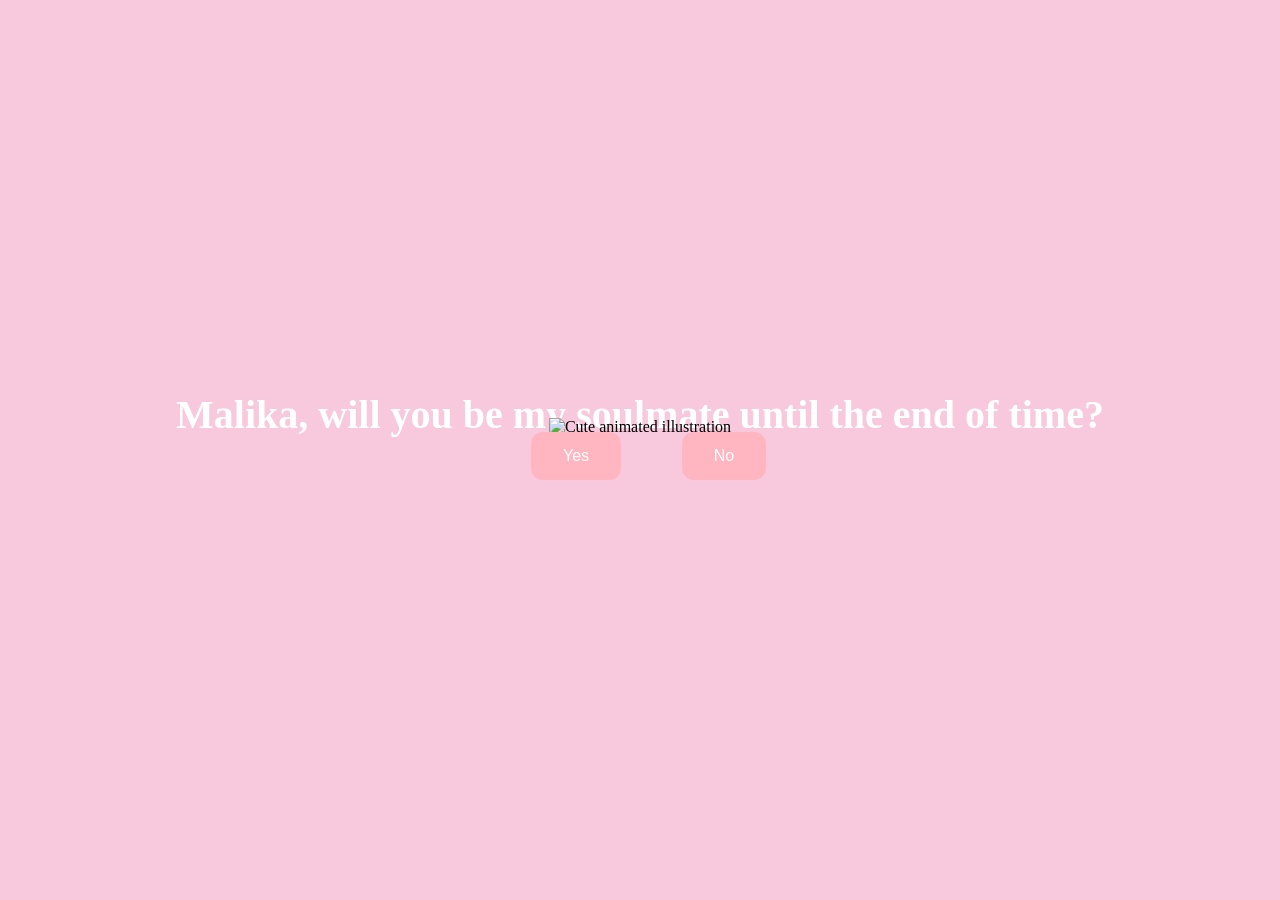
==== index.html @ b108ef1a "Add files via upload" ====
<!DOCTYPE html>
<title>Malikati</title>
<html lang="en">
    
<head>
        <link rel="stylesheet" href="styles.css">
        
    </head> 
    <body>
        <div class="container">
            <div >
                <h1 class = "header_text">Malika, will you be my soulmate until the end of time?</h1>
            </div>
            <div class="gif_container">
                <img src="https://media1.giphy.com/media/v1.Y2lkPTc5MGI3NjExcDdtZ2JiZDR0a3lvMWF4OG8yc3p6Ymdvd3g2d245amdveDhyYmx6eCZlcD12MV9pbnRlcm5hbF9naWZfYnlfaWQmY3Q9cw/cLS1cfxvGOPVpf9g3y/giphy.gif" alt="Cute animated illustration">
            </div>
            <div class = "buttons">
                <button class="btn" id = "yesButton" onclick="nextPage()">Yes</button>
                <button class="btn" id="noButton" onmouseover="moveButton()" onclick="moveButton()">No</button>
                <script>
                    function nextPage() {
                        window.location.href = "yes.html";
                    }
                    
                    function moveButton() {
                        var x = Math.random() * (window.innerWidth - document.getElementById('noButton').offsetWidth) - 85;
                        var y = Math.random() * (window.innerHeight - document.getElementById('noButton').offsetHeight) - 48;
                        document.getElementById('noButton').style.left = `${x}px`;
                        document.getElementById('noButton').style.top = `${y}px`;
                    }
                </script> 
            </div>
        </div>
       
    </body> 

</html>
---- styles.css ----
body {
    display: flex;
    justify-content: center;
    align-items: center;
    height: 90vh;
    background-color: #F8C8DC;
}

#noButton {
    position: absolute;
    margin-left: 150px;
    transition: 0.5s;
}

#yesButton {
    position: absolute;
    margin-right: 150px;
}

.header_text {
    font-family: 'Nunito';
    font-size: 40px;
    font-weight: bold;
    color: white;
    text-align: center;
    margin-top: 20px;
    margin-bottom: -20px;
}

.buttons {
    display: flex;
    flex-direction: row;
    justify-content: center;
    align-items: center;
    margin-top: 20px;
    margin-left: 20px;
}

.btn {
    background-color: #FFB6C1;
    color: white;
    padding: 15px 32px;
    text-align: center;
    display: inline-block;
    font-size: 16px;
    margin: 4px 2px;
    cursor: pointer;
    border: none;
    border-radius: 12px;
    transition: background-color 0.3s ease;
}

.gif_container {
    display: flex;
    justify-content: center;
    align-items: center;
}

@media only screen and (max-width: 320px) and (max-height: 568px) {
    body {
        height: 100vh;
    }

    .header_text {
        font-size: 20px;
    }

    img {
        height: 60vh;
    }

    .btn {
        padding: 10px 18px;
        font-size: 12px;
    }
}

@media only screen and (max-width: 414px) and (max-height: 736px) {
    body {
        height: 90vh;
    }

    .header_text {
        font-size: 28px;
    }

    img {
        height: 60vh;
    }

    .btn {
        padding: 15px 25px;
        font-size: 14px;
    }
}
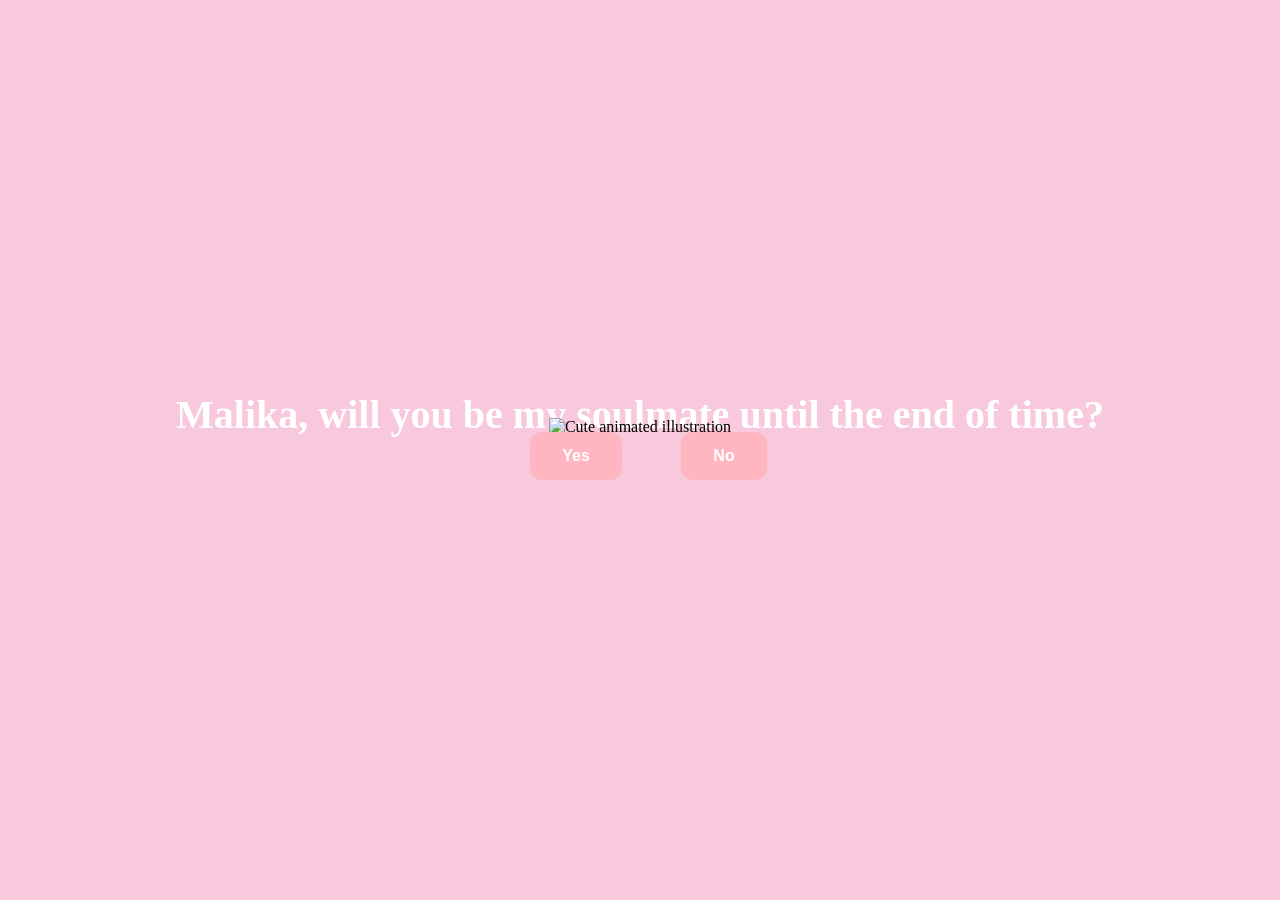
==== commit 51c23186: "Update index.html" ====
--- a/index.html
+++ b/index.html
@@ -15,8 +15,8 @@
                 <img src="https://media1.giphy.com/media/v1.Y2lkPTc5MGI3NjExcDdtZ2JiZDR0a3lvMWF4OG8yc3p6Ymdvd3g2d245amdveDhyYmx6eCZlcD12MV9pbnRlcm5hbF9naWZfYnlfaWQmY3Q9cw/cLS1cfxvGOPVpf9g3y/giphy.gif" alt="Cute animated illustration">
             </div>
             <div class = "buttons">
-                <button class="btn" id = "yesButton" onclick="nextPage()">Yes</button>
-                <button class="btn" id="noButton" onmouseover="moveButton()" onclick="moveButton()">No</button>
+                <button class="btn" id = "yesButton" onclick="nextPage()"><b>Yes</b></button>
+                <button class="btn" id="noButton" onmouseover="moveButton()" onclick="moveButton()"><b>No</b></button>
                 <script>
                     function nextPage() {
                         window.location.href = "yes.html";
@@ -34,4 +34,4 @@
        
     </body> 
 
-</html>+</html>
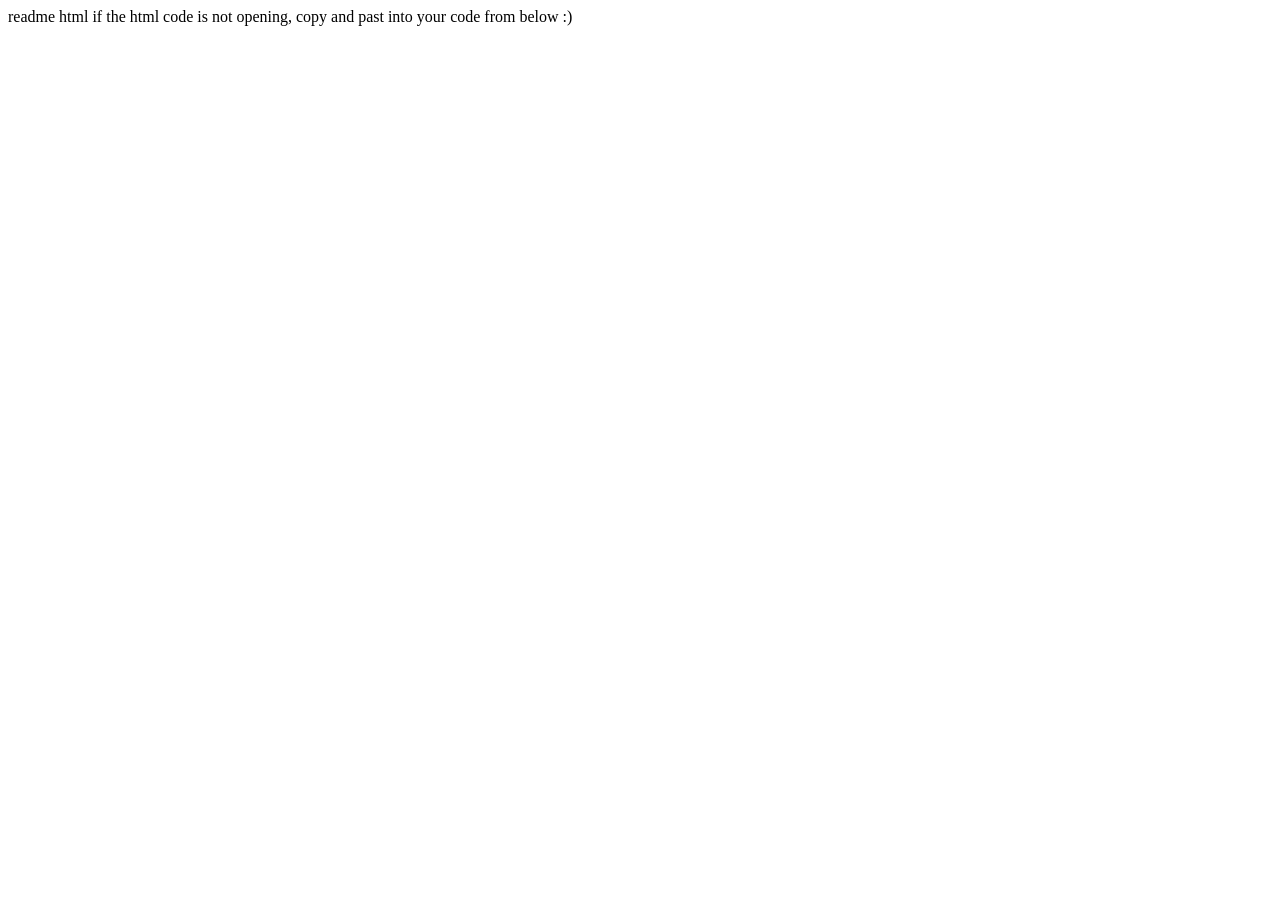
==== commit 316cda87: "Add files via upload" ====
--- a/index.html
+++ b/index.html
@@ -1,37 +1,314 @@
-<!DOCTYPE html>
-<title>Malikati</title>
-<html lang="en">
-    
-<head>
-        <link rel="stylesheet" href="styles.css">
-        
-    </head> 
-    <body>
-        <div class="container">
-            <div >
-                <h1 class = "header_text">Malika, will you be my soulmate until the end of time?</h1>
-            </div>
-            <div class="gif_container">
-                <img src="https://media1.giphy.com/media/v1.Y2lkPTc5MGI3NjExcDdtZ2JiZDR0a3lvMWF4OG8yc3p6Ymdvd3g2d245amdveDhyYmx6eCZlcD12MV9pbnRlcm5hbF9naWZfYnlfaWQmY3Q9cw/cLS1cfxvGOPVpf9g3y/giphy.gif" alt="Cute animated illustration">
-            </div>
-            <div class = "buttons">
-                <button class="btn" id = "yesButton" onclick="nextPage()"><b>Yes</b></button>
-                <button class="btn" id="noButton" onmouseover="moveButton()" onclick="moveButton()"><b>No</b></button>
-                <script>
-                    function nextPage() {
-                        window.location.href = "yes.html";
-                    }
-                    
-                    function moveButton() {
-                        var x = Math.random() * (window.innerWidth - document.getElementById('noButton').offsetWidth) - 85;
-                        var y = Math.random() * (window.innerHeight - document.getElementById('noButton').offsetHeight) - 48;
-                        document.getElementById('noButton').style.left = `${x}px`;
-                        document.getElementById('noButton').style.top = `${y}px`;
-                    }
-                </script> 
-            </div>
-        </div>
-       
-    </body> 
-
-</html>
+readme html
+
+if the html code is not opening, copy and past into your code from below :)
+
+<!DOCTYPE html>
+<html lang="en">
+<head>
+    <meta charset="UTF-8">
+    <meta http-equiv="X-UA-Compatible" content="IE=edge">
+    <meta name="viewport" content="width=device-width, initial-scale=1.0">
+    <link rel="stylesheet" href="style.css">
+    <script src="main.js" type="text/javascript"></script><title>Flowers</title>
+</head>
+    
+<body class="not-loaded">
+    <div class="night"></div>
+    <div class="flowers">
+      <div class="flower flower--1">
+        <div class="flower__leafs flower__leafs--1">
+          <div class="flower__leaf flower__leaf--1"></div>
+          <div class="flower__leaf flower__leaf--2"></div>
+          <div class="flower__leaf flower__leaf--3"></div>
+          <div class="flower__leaf flower__leaf--4"></div>
+          <div class="flower__white-circle"></div>
+  
+          <div class="flower__light flower__light--1"></div>
+          <div class="flower__light flower__light--2"></div>
+          <div class="flower__light flower__light--3"></div>
+          <div class="flower__light flower__light--4"></div>
+          <div class="flower__light flower__light--5"></div>
+          <div class="flower__light flower__light--6"></div>
+          <div class="flower__light flower__light--7"></div>
+          <div class="flower__light flower__light--8"></div>
+  
+        </div>
+        <div class="flower__line">
+          <div class="flower__line__leaf flower__line__leaf--1"></div>
+          <div class="flower__line__leaf flower__line__leaf--2"></div>
+          <div class="flower__line__leaf flower__line__leaf--3"></div>
+          <div class="flower__line__leaf flower__line__leaf--4"></div>
+          <div class="flower__line__leaf flower__line__leaf--5"></div>
+          <div class="flower__line__leaf flower__line__leaf--6"></div>
+        </div>
+      </div>
+  
+      <div class="flower flower--2">
+        <div class="flower__leafs flower__leafs--2">
+          <div class="flower__leaf flower__leaf--1"></div>
+          <div class="flower__leaf flower__leaf--2"></div>
+          <div class="flower__leaf flower__leaf--3"></div>
+          <div class="flower__leaf flower__leaf--4"></div>
+          <div class="flower__white-circle"></div>
+  
+          <div class="flower__light flower__light--1"></div>
+          <div class="flower__light flower__light--2"></div>
+          <div class="flower__light flower__light--3"></div>
+          <div class="flower__light flower__light--4"></div>
+          <div class="flower__light flower__light--5"></div>
+          <div class="flower__light flower__light--6"></div>
+          <div class="flower__light flower__light--7"></div>
+          <div class="flower__light flower__light--8"></div>
+  
+        </div>
+        <div class="flower__line">
+          <div class="flower__line__leaf flower__line__leaf--1"></div>
+          <div class="flower__line__leaf flower__line__leaf--2"></div>
+          <div class="flower__line__leaf flower__line__leaf--3"></div>
+          <div class="flower__line__leaf flower__line__leaf--4"></div>
+        </div>
+      </div>
+  
+      <div class="flower flower--3">
+        <div class="flower__leafs flower__leafs--3">
+          <div class="flower__leaf flower__leaf--1"></div>
+          <div class="flower__leaf flower__leaf--2"></div>
+          <div class="flower__leaf flower__leaf--3"></div>
+          <div class="flower__leaf flower__leaf--4"></div>
+          <div class="flower__white-circle"></div>
+  
+          <div class="flower__light flower__light--1"></div>
+          <div class="flower__light flower__light--2"></div>
+          <div class="flower__light flower__light--3"></div>
+          <div class="flower__light flower__light--4"></div>
+          <div class="flower__light flower__light--5"></div>
+          <div class="flower__light flower__light--6"></div>
+          <div class="flower__light flower__light--7"></div>
+          <div class="flower__light flower__light--8"></div>
+  
+        </div>
+        <div class="flower__line">
+          <div class="flower__line__leaf flower__line__leaf--1"></div>
+          <div class="flower__line__leaf flower__line__leaf--2"></div>
+          <div class="flower__line__leaf flower__line__leaf--3"></div>
+          <div class="flower__line__leaf flower__line__leaf--4"></div>
+        </div>
+      </div>
+  
+      <div class="grow-ans" style="--d:1.2s">
+        <div class="flower__g-long">
+          <div class="flower__g-long__top"></div>
+          <div class="flower__g-long__bottom"></div>
+        </div>
+      </div>
+  
+      <div class="growing-grass">
+        <div class="flower__grass flower__grass--1">
+          <div class="flower__grass--top"></div>
+          <div class="flower__grass--bottom"></div>
+          <div class="flower__grass__leaf flower__grass__leaf--1"></div>
+          <div class="flower__grass__leaf flower__grass__leaf--2"></div>
+          <div class="flower__grass__leaf flower__grass__leaf--3"></div>
+          <div class="flower__grass__leaf flower__grass__leaf--4"></div>
+          <div class="flower__grass__leaf flower__grass__leaf--5"></div>
+          <div class="flower__grass__leaf flower__grass__leaf--6"></div>
+          <div class="flower__grass__leaf flower__grass__leaf--7"></div>
+          <div class="flower__grass__leaf flower__grass__leaf--8"></div>
+          <div class="flower__grass__overlay"></div>
+        </div>
+      </div>
+  
+      <div class="growing-grass">
+        <div class="flower__grass flower__grass--2">
+          <div class="flower__grass--top"></div>
+          <div class="flower__grass--bottom"></div>
+          <div class="flower__grass__leaf flower__grass__leaf--1"></div>
+          <div class="flower__grass__leaf flower__grass__leaf--2"></div>
+          <div class="flower__grass__leaf flower__grass__leaf--3"></div>
+          <div class="flower__grass__leaf flower__grass__leaf--4"></div>
+          <div class="flower__grass__leaf flower__grass__leaf--5"></div>
+          <div class="flower__grass__leaf flower__grass__leaf--6"></div>
+          <div class="flower__grass__leaf flower__grass__leaf--7"></div>
+          <div class="flower__grass__leaf flower__grass__leaf--8"></div>
+          <div class="flower__grass__overlay"></div>
+        </div>
+      </div>
+  
+      <div class="grow-ans" style="--d:2.4s">
+        <div class="flower__g-right flower__g-right--1">
+          <div class="leaf"></div>
+        </div>
+      </div>
+  
+      <div class="grow-ans" style="--d:2.8s">
+        <div class="flower__g-right flower__g-right--2">
+          <div class="leaf"></div>
+        </div>
+      </div>
+  
+      <div class="grow-ans" style="--d:2.8s">
+        <div class="flower__g-front">
+          <div class="flower__g-front__leaf-wrapper flower__g-front__leaf-wrapper--1">
+            <div class="flower__g-front__leaf"></div>
+          </div>
+          <div class="flower__g-front__leaf-wrapper flower__g-front__leaf-wrapper--2">
+            <div class="flower__g-front__leaf"></div>
+          </div>
+          <div class="flower__g-front__leaf-wrapper flower__g-front__leaf-wrapper--3">
+            <div class="flower__g-front__leaf"></div>
+          </div>
+          <div class="flower__g-front__leaf-wrapper flower__g-front__leaf-wrapper--4">
+            <div class="flower__g-front__leaf"></div>
+          </div>
+          <div class="flower__g-front__leaf-wrapper flower__g-front__leaf-wrapper--5">
+            <div class="flower__g-front__leaf"></div>
+          </div>
+          <div class="flower__g-front__leaf-wrapper flower__g-front__leaf-wrapper--6">
+            <div class="flower__g-front__leaf"></div>
+          </div>
+          <div class="flower__g-front__leaf-wrapper flower__g-front__leaf-wrapper--7">
+            <div class="flower__g-front__leaf"></div>
+          </div>
+          <div class="flower__g-front__leaf-wrapper flower__g-front__leaf-wrapper--8">
+            <div class="flower__g-front__leaf"></div>
+          </div>
+          <div class="flower__g-front__line"></div>
+        </div>
+      </div>
+  
+      <div class="grow-ans" style="--d:3.2s">
+        <div class="flower__g-fr">
+          <div class="leaf"></div>
+          <div class="flower__g-fr__leaf flower__g-fr__leaf--1"></div>
+          <div class="flower__g-fr__leaf flower__g-fr__leaf--2"></div>
+          <div class="flower__g-fr__leaf flower__g-fr__leaf--3"></div>
+          <div class="flower__g-fr__leaf flower__g-fr__leaf--4"></div>
+          <div class="flower__g-fr__leaf flower__g-fr__leaf--5"></div>
+          <div class="flower__g-fr__leaf flower__g-fr__leaf--6"></div>
+          <div class="flower__g-fr__leaf flower__g-fr__leaf--7"></div>
+          <div class="flower__g-fr__leaf flower__g-fr__leaf--8"></div>
+        </div>
+      </div>
+  
+      <div class="long-g long-g--0">
+        <div class="grow-ans" style="--d:3s">
+          <div class="leaf leaf--0"></div>
+        </div>
+        <div class="grow-ans" style="--d:2.2s">
+          <div class="leaf leaf--1"></div>
+        </div>
+        <div class="grow-ans" style="--d:3.4s">
+          <div class="leaf leaf--2"></div>
+        </div>
+        <div class="grow-ans" style="--d:3.6s">
+          <div class="leaf leaf--3"></div>
+        </div>
+      </div>
+  
+      <div class="long-g long-g--1">
+        <div class="grow-ans" style="--d:3.6s">
+          <div class="leaf leaf--0"></div>
+        </div>
+        <div class="grow-ans" style="--d:3.8s">
+          <div class="leaf leaf--1"></div>
+        </div>
+        <div class="grow-ans" style="--d:4s">
+          <div class="leaf leaf--2"></div>
+        </div>
+        <div class="grow-ans" style="--d:4.2s">
+          <div class="leaf leaf--3"></div>
+        </div>
+      </div>
+  
+      <div class="long-g long-g--2">
+        <div class="grow-ans" style="--d:4s">
+          <div class="leaf leaf--0"></div>
+        </div>
+        <div class="grow-ans" style="--d:4.2s">
+          <div class="leaf leaf--1"></div>
+        </div>
+        <div class="grow-ans" style="--d:4.4s">
+          <div class="leaf leaf--2"></div>
+        </div>
+        <div class="grow-ans" style="--d:4.6s">
+          <div class="leaf leaf--3"></div>
+        </div>
+      </div>
+  
+      <div class="long-g long-g--3">
+        <div class="grow-ans" style="--d:4s">
+          <div class="leaf leaf--0"></div>
+        </div>
+        <div class="grow-ans" style="--d:4.2s">
+          <div class="leaf leaf--1"></div>
+        </div>
+        <div class="grow-ans" style="--d:3s">
+          <div class="leaf leaf--2"></div>
+        </div>
+        <div class="grow-ans" style="--d:3.6s">
+          <div class="leaf leaf--3"></div>
+        </div>
+      </div>
+  
+      <div class="long-g long-g--4">
+        <div class="grow-ans" style="--d:4s">
+          <div class="leaf leaf--0"></div>
+        </div>
+        <div class="grow-ans" style="--d:4.2s">
+          <div class="leaf leaf--1"></div>
+        </div>
+        <div class="grow-ans" style="--d:3s">
+          <div class="leaf leaf--2"></div>
+        </div>
+        <div class="grow-ans" style="--d:3.6s">
+          <div class="leaf leaf--3"></div>
+        </div>
+      </div>
+  
+      <div class="long-g long-g--5">
+        <div class="grow-ans" style="--d:4s">
+          <div class="leaf leaf--0"></div>
+        </div>
+        <div class="grow-ans" style="--d:4.2s">
+          <div class="leaf leaf--1"></div>
+        </div>
+        <div class="grow-ans" style="--d:3s">
+          <div class="leaf leaf--2"></div>
+        </div>
+        <div class="grow-ans" style="--d:3.6s">
+          <div class="leaf leaf--3"></div>
+        </div>
+      </div>
+  
+      <div class="long-g long-g--6">
+        <div class="grow-ans" style="--d:4.2s">
+          <div class="leaf leaf--0"></div>
+        </div>
+        <div class="grow-ans" style="--d:4.4s">
+          <div class="leaf leaf--1"></div>
+        </div>
+        <div class="grow-ans" style="--d:4.6s">
+          <div class="leaf leaf--2"></div>
+        </div>
+        <div class="grow-ans" style="--d:4.8s">
+          <div class="leaf leaf--3"></div>
+        </div>
+      </div>
+  
+      <div class="long-g long-g--7">
+        <div class="grow-ans" style="--d:3s">
+          <div class="leaf leaf--0"></div>
+        </div>
+        <div class="grow-ans" style="--d:3.2s">
+          <div class="leaf leaf--1"></div>
+        </div>
+        <div class="grow-ans" style="--d:3.5s">
+          <div class="leaf leaf--2"></div>
+        </div>
+        <div class="grow-ans" style="--d:3.6s">
+          <div class="leaf leaf--3"></div>
+        </div>
+      </div>
+    </div>
+</body>
+</html>
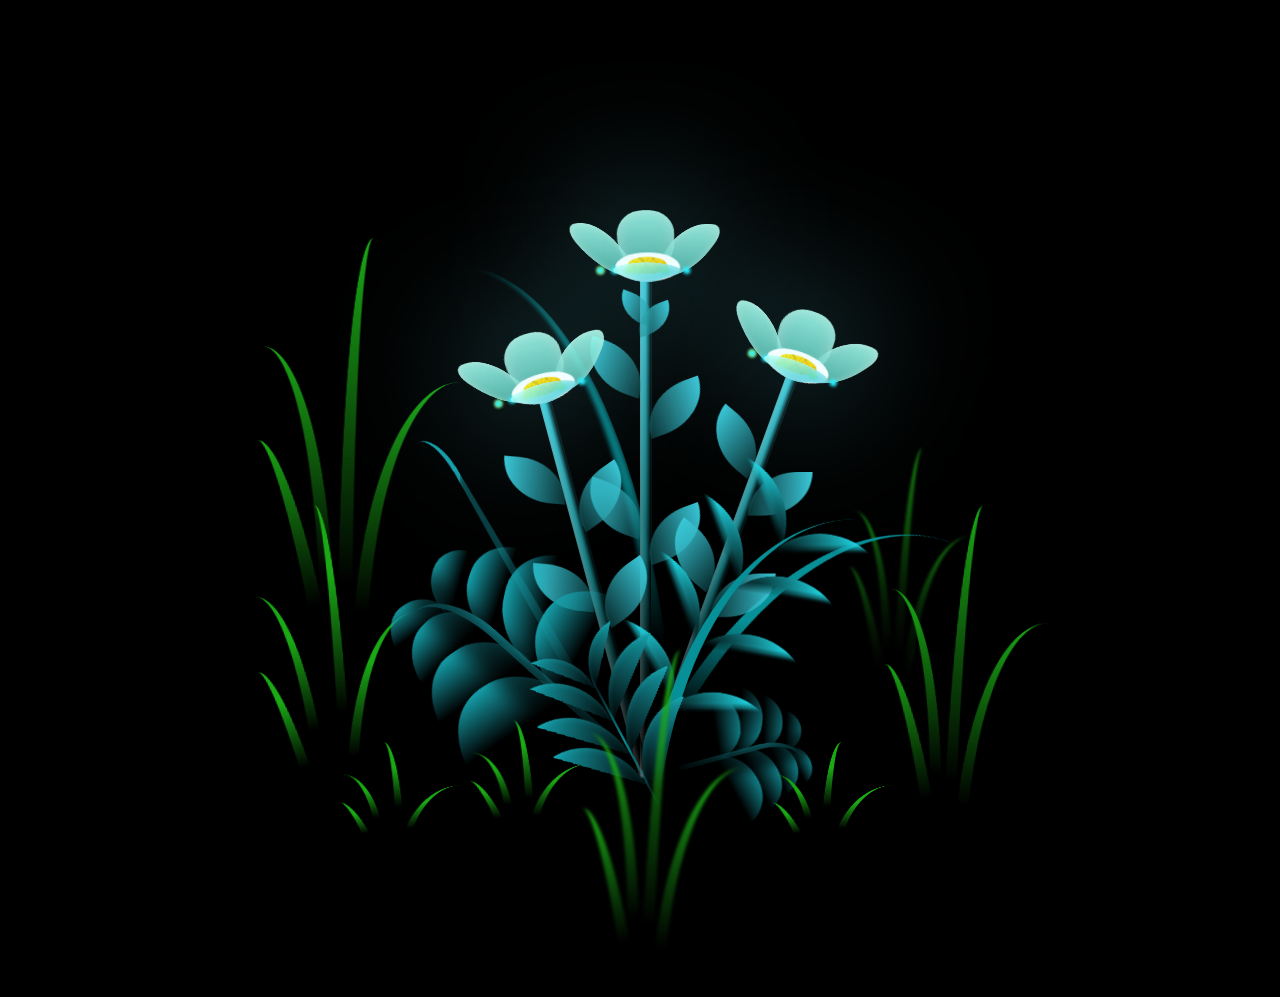
==== commit 9f7ef9ce: "Update index.html" ====
--- a/index.html
+++ b/index.html
@@ -9,7 +9,7 @@
     <meta http-equiv="X-UA-Compatible" content="IE=edge">
     <meta name="viewport" content="width=device-width, initial-scale=1.0">
     <link rel="stylesheet" href="style.css">
-    <script src="main.js" type="text/javascript"></script><title>Flowers</title>
+    <script src="main.js" type="text/javascript"></script><title>Flowers for Malika</title>
 </head>
     
 <body class="not-loaded">
@@ -311,4 +311,4 @@
       </div>
     </div>
 </body>
-</html>+</html>
--- a/style.css
+++ b/style.css
@@ -0,0 +1,976 @@
+*, *::after, *::before {
+	 padding: 0;
+	 margin: 0;
+	 box-sizing: border-box;
+}
+ :root {
+	 --dark-color: #000;
+}
+ body {
+	 display: flex;
+	 align-items: flex-end;
+	 justify-content: center;
+	 min-height: 100vh;
+	 background-color: var(--dark-color);
+	 overflow: hidden;
+	 perspective: 1000px;
+	 padding: 50px 0px;
+}
+ .night {
+	 position: fixed;
+	 left: 50%;
+	 top: 0;
+	 transform: translateX(-50%);
+	 width: 100%;
+	 height: 100%;
+	 filter: blur(0.1vmin);
+}
+ .flowers {
+	 position: fixed;
+	 transform: scale(0.8);
+}
+ .flower {
+	 position: absolute;
+	 bottom: 10vmin;
+	 transform-origin: bottom center;
+	 z-index: 10;
+	 --fl-speed: 0.8s;
+}
+ .flower--1 {
+	 animation: moving-flower-1 4s linear infinite;
+}
+ .flower--1 .flower__line {
+	 height: 70vmin;
+	 animation-delay: 0.3s;
+}
+ .flower--1 .flower__line__leaf--1 {
+	 animation: blooming-leaf-right var(--fl-speed) 1.6s backwards;
+}
+ .flower--1 .flower__line__leaf--2 {
+	 animation: blooming-leaf-right var(--fl-speed) 1.4s backwards;
+}
+ .flower--1 .flower__line__leaf--3 {
+	 animation: blooming-leaf-left var(--fl-speed) 1.2s backwards;
+}
+ .flower--1 .flower__line__leaf--4 {
+	 animation: blooming-leaf-left var(--fl-speed) 1s backwards;
+}
+ .flower--1 .flower__line__leaf--5 {
+	 animation: blooming-leaf-right var(--fl-speed) 1.8s backwards;
+}
+ .flower--1 .flower__line__leaf--6 {
+	 animation: blooming-leaf-left var(--fl-speed) 2s backwards;
+}
+ .flower--2 {
+	 left: 50%;
+	 transform: rotate(20deg);
+	 animation: moving-flower-2 4s linear infinite;
+}
+ .flower--2 .flower__line {
+	 height: 60vmin;
+	 animation-delay: 0.6s;
+}
+ .flower--2 .flower__line__leaf--1 {
+	 animation: blooming-leaf-right var(--fl-speed) 1.9s backwards;
+}
+ .flower--2 .flower__line__leaf--2 {
+	 animation: blooming-leaf-right var(--fl-speed) 1.7s backwards;
+}
+ .flower--2 .flower__line__leaf--3 {
+	 animation: blooming-leaf-left var(--fl-speed) 1.5s backwards;
+}
+ .flower--2 .flower__line__leaf--4 {
+	 animation: blooming-leaf-left var(--fl-speed) 1.3s backwards;
+}
+ .flower--3 {
+	 left: 50%;
+	 transform: rotate(-15deg);
+	 animation: moving-flower-3 4s linear infinite;
+}
+ .flower--3 .flower__line {
+	 animation-delay: 0.9s;
+}
+ .flower--3 .flower__line__leaf--1 {
+	 animation: blooming-leaf-right var(--fl-speed) 2.5s backwards;
+}
+ .flower--3 .flower__line__leaf--2 {
+	 animation: blooming-leaf-right var(--fl-speed) 2.3s backwards;
+}
+ .flower--3 .flower__line__leaf--3 {
+	 animation: blooming-leaf-left var(--fl-speed) 2.1s backwards;
+}
+ .flower--3 .flower__line__leaf--4 {
+	 animation: blooming-leaf-left var(--fl-speed) 1.9s backwards;
+}
+ .flower__leafs {
+	 position: relative;
+	 animation: blooming-flower 2s backwards;
+}
+ .flower__leafs--1 {
+	 animation-delay: 1.1s;
+}
+ .flower__leafs--2 {
+	 animation-delay: 1.4s;
+}
+ .flower__leafs--3 {
+	 animation-delay: 1.7s;
+}
+ .flower__leafs::after {
+	 content: "";
+	 position: absolute;
+	 left: 0;
+	 top: 0;
+	 transform: translate(-50%, -100%);
+	 width: 8vmin;
+	 height: 8vmin;
+	 background-color: #6bf0ff;
+	 filter: blur(10vmin);
+}
+ .flower__leaf {
+	 position: absolute;
+	 bottom: 0;
+	 left: 50%;
+	 width: 8vmin;
+	 height: 11vmin;
+	 border-radius: 51% 49% 47% 53% / 44% 45% 55% 69%;
+	 background-color: #a7ffee;
+	 background-image: linear-gradient(to top, #54b8aa, #a7ffee);
+	 transform-origin: bottom center;
+	 opacity: 0.9;
+	 box-shadow: inset 0 0 2vmin rgba(255, 255, 255, 0.5);
+}
+ .flower__leaf--1 {
+	 transform: translate(-10%, 1%) rotateY(40deg) rotateX(-50deg);
+}
+ .flower__leaf--2 {
+	 transform: translate(-50%, -4%) rotateX(40deg);
+}
+ .flower__leaf--3 {
+	 transform: translate(-90%, 0%) rotateY(45deg) rotateX(50deg);
+}
+ .flower__leaf--4 {
+	 width: 8vmin;
+	 height: 8vmin;
+	 transform-origin: bottom left;
+	 border-radius: 4vmin 10vmin 4vmin 4vmin;
+	 transform: translate(0%, 18%) rotateX(70deg) rotate(-43deg);
+	 background-image: linear-gradient(to top, #39c6d6, #a7ffee);
+	 z-index: 1;
+	 opacity: 0.8;
+}
+ .flower__white-circle {
+	 position: absolute;
+	 left: -3.5vmin;
+	 top: -3vmin;
+	 width: 9vmin;
+	 height: 4vmin;
+	 border-radius: 50%;
+	 background-color: #fff;
+}
+ .flower__white-circle::after {
+	 content: "";
+	 position: absolute;
+	 left: 50%;
+	 top: 45%;
+	 transform: translate(-50%, -50%);
+	 width: 60%;
+	 height: 60%;
+	 border-radius: inherit;
+	 background-image: repeating-linear-gradient(300deg, rgba(0, 0, 0, 0.03) 0px, rgba(0, 0, 0, 0.03) 1px, transparent 1px, transparent 12px), repeating-linear-gradient(45deg, rgba(0, 0, 0, 0.03) 0px, rgba(0, 0, 0, 0.03) 1px, transparent 1px, transparent 12px), repeating-linear-gradient(67.5deg, rgba(0, 0, 0, 0.03) 0px, rgba(0, 0, 0, 0.03) 1px, transparent 1px, transparent 12px), repeating-linear-gradient(135deg, rgba(0, 0, 0, 0.03) 0px, rgba(0, 0, 0, 0.03) 1px, transparent 1px, transparent 12px), repeating-linear-gradient(45deg, rgba(0, 0, 0, 0.03) 0px, rgba(0, 0, 0, 0.03) 1px, transparent 1px, transparent 12px), repeating-linear-gradient(112.5deg, rgba(0, 0, 0, 0.03) 0px, rgba(0, 0, 0, 0.03) 1px, transparent 1px, transparent 12px), repeating-linear-gradient(112.5deg, rgba(0, 0, 0, 0.03) 0px, rgba(0, 0, 0, 0.03) 1px, transparent 1px, transparent 12px), repeating-linear-gradient(45deg, rgba(0, 0, 0, 0.03) 0px, rgba(0, 0, 0, 0.03) 1px, transparent 1px, transparent 12px), repeating-linear-gradient(22.5deg, rgba(0, 0, 0, 0.03) 0px, rgba(0, 0, 0, 0.03) 1px, transparent 1px, transparent 12px), repeating-linear-gradient(45deg, rgba(0, 0, 0, 0.03) 0px, rgba(0, 0, 0, 0.03) 1px, transparent 1px, transparent 12px), repeating-linear-gradient(22.5deg, rgba(0, 0, 0, 0.03) 0px, rgba(0, 0, 0, 0.03) 1px, transparent 1px, transparent 12px), repeating-linear-gradient(135deg, rgba(0, 0, 0, 0.03) 0px, rgba(0, 0, 0, 0.03) 1px, transparent 1px, transparent 12px), repeating-linear-gradient(157.5deg, rgba(0, 0, 0, 0.03) 0px, rgba(0, 0, 0, 0.03) 1px, transparent 1px, transparent 12px), repeating-linear-gradient(67.5deg, rgba(0, 0, 0, 0.03) 0px, rgba(0, 0, 0, 0.03) 1px, transparent 1px, transparent 12px), repeating-linear-gradient(67.5deg, rgba(0, 0, 0, 0.03) 0px, rgba(0, 0, 0, 0.03) 1px, transparent 1px, transparent 12px), linear-gradient(90deg, #ffeb12, #ffce00);
+}
+ .flower__line {
+	 height: 55vmin;
+	 width: 1.5vmin;
+	 background-image: linear-gradient(to left, #000, transparent, rgba(255, 255, 255, 0.2)), linear-gradient(to top, transparent 10%, #14757a, #39c6d6);
+	 box-shadow: inset 0 0 2px rgba(0, 0, 0, 0.5);
+	 animation: grow-flower-tree 4s backwards;
+}
+ .flower__line__leaf {
+	 --w: 7vmin;
+	 --h: calc(var(--w) + 2vmin);
+	 position: absolute;
+	 top: 20%;
+	 left: 90%;
+	 width: var(--w);
+	 height: var(--h);
+	 border-top-right-radius: var(--h);
+	 border-bottom-left-radius: var(--h);
+	 background-image: linear-gradient(to top, rgba(20, 117, 122, 0.4), #39c6d6);
+}
+ .flower__line__leaf--1 {
+	 transform: rotate(70deg) rotateY(30deg);
+}
+ .flower__line__leaf--2 {
+	 top: 45%;
+	 transform: rotate(70deg) rotateY(30deg);
+}
+ .flower__line__leaf--3, .flower__line__leaf--4, .flower__line__leaf--6 {
+	 border-top-right-radius: 0;
+	 border-bottom-left-radius: 0;
+	 border-top-left-radius: var(--h);
+	 border-bottom-right-radius: var(--h);
+	 left: -460%;
+	 top: 12%;
+	 transform: rotate(-70deg) rotateY(30deg);
+}
+ .flower__line__leaf--4 {
+	 top: 40%;
+}
+ .flower__line__leaf--5 {
+	 top: 0;
+	 transform-origin: left;
+	 transform: rotate(70deg) rotateY(30deg) scale(0.6);
+}
+ .flower__line__leaf--6 {
+	 top: -2%;
+	 left: -450%;
+	 transform-origin: right;
+	 transform: rotate(-70deg) rotateY(30deg) scale(0.6);
+}
+ .flower__light {
+	 position: absolute;
+	 bottom: 0vmin;
+	 width: 1vmin;
+	 height: 1vmin;
+	 background-color: #fffb00;
+	 border-radius: 50%;
+	 filter: blur(0.2vmin);
+	 animation: light-ans 4s linear infinite backwards;
+}
+ .flower__light:nth-child(odd) {
+	 background-color: #23f0ff;
+}
+ .flower__light--1 {
+	 left: -2vmin;
+	 animation-delay: 1s;
+}
+ .flower__light--2 {
+	 left: 3vmin;
+	 animation-delay: 0.5s;
+}
+ .flower__light--3 {
+	 left: -6vmin;
+	 animation-delay: 0.3s;
+}
+ .flower__light--4 {
+	 left: 6vmin;
+	 animation-delay: 0.9s;
+}
+ .flower__light--5 {
+	 left: -1vmin;
+	 animation-delay: 1.5s;
+}
+ .flower__light--6 {
+	 left: -4vmin;
+	 animation-delay: 3s;
+}
+ .flower__light--7 {
+	 left: 3vmin;
+	 animation-delay: 2s;
+}
+ .flower__light--8 {
+	 left: -6vmin;
+	 animation-delay: 3.5s;
+}
+ .flower__grass {
+	 --c: #159faa;
+	 --line-w: 1.5vmin;
+	 position: absolute;
+	 bottom: 12vmin;
+	 left: -7vmin;
+	 display: flex;
+	 flex-direction: column;
+	 align-items: flex-end;
+	 z-index: 20;
+	 transform-origin: bottom center;
+	 transform: rotate(-48deg) rotateY(40deg);
+}
+ .flower__grass--1 {
+	 animation: moving-grass 2s linear infinite;
+}
+ .flower__grass--2 {
+	 left: 2vmin;
+	 bottom: 10vmin;
+	 transform: scale(0.5) rotate(75deg) rotateX(10deg) rotateY(-200deg);
+	 opacity: 0.8;
+	 z-index: 0;
+	 animation: moving-grass--2 1.5s linear infinite;
+}
+ .flower__grass--top {
+	 width: 7vmin;
+	 height: 10vmin;
+	 border-top-right-radius: 100%;
+	 border-right: var(--line-w) solid var(--c);
+	 transform-origin: bottom center;
+	 transform: rotate(-2deg);
+}
+ .flower__grass--bottom {
+	 margin-top: -2px;
+	 width: var(--line-w);
+	 height: 25vmin;
+	 background-image: linear-gradient(to top, transparent, var(--c));
+}
+ .flower__grass__leaf {
+	 --size: 10vmin;
+	 position: absolute;
+	 width: calc(var(--size) * 2.1);
+	 height: var(--size);
+	 border-top-left-radius: var(--size);
+	 border-top-right-radius: var(--size);
+	 background-image: linear-gradient(to top, transparent, transparent 30%, var(--c));
+	 z-index: 100;
+}
+ .flower__grass__leaf--1 {
+	 top: -6%;
+	 left: 30%;
+	 --size: 6vmin;
+	 transform: rotate(-20deg);
+	 animation: growing-grass-ans--1 2s 2.6s backwards;
+}
+ @keyframes growing-grass-ans--1 {
+	 0% {
+		 transform-origin: bottom left;
+		 transform: rotate(-20deg) scale(0);
+	}
+}
+ .flower__grass__leaf--2 {
+	 top: -5%;
+	 left: -110%;
+	 --size: 6vmin;
+	 transform: rotate(10deg);
+	 animation: growing-grass-ans--2 2s 2.4s linear backwards;
+}
+ @keyframes growing-grass-ans--2 {
+	 0% {
+		 transform-origin: bottom right;
+		 transform: rotate(10deg) scale(0);
+	}
+}
+ .flower__grass__leaf--3 {
+	 top: 5%;
+	 left: 60%;
+	 --size: 8vmin;
+	 transform: rotate(-18deg) rotateX(-20deg);
+	 animation: growing-grass-ans--3 2s 2.2s linear backwards;
+}
+ @keyframes growing-grass-ans--3 {
+	 0% {
+		 transform-origin: bottom left;
+		 transform: rotate(-18deg) rotateX(-20deg) scale(0);
+	}
+}
+ .flower__grass__leaf--4 {
+	 top: 6%;
+	 left: -135%;
+	 --size: 8vmin;
+	 transform: rotate(2deg);
+	 animation: growing-grass-ans--4 2s 2s linear backwards;
+}
+ @keyframes growing-grass-ans--4 {
+	 0% {
+		 transform-origin: bottom right;
+		 transform: rotate(2deg) scale(0);
+	}
+}
+ .flower__grass__leaf--5 {
+	 top: 20%;
+	 left: 60%;
+	 --size: 10vmin;
+	 transform: rotate(-24deg) rotateX(-20deg);
+	 animation: growing-grass-ans--5 2s 1.8s linear backwards;
+}
+ @keyframes growing-grass-ans--5 {
+	 0% {
+		 transform-origin: bottom left;
+		 transform: rotate(-24deg) rotateX(-20deg) scale(0);
+	}
+}
+ .flower__grass__leaf--6 {
+	 top: 22%;
+	 left: -180%;
+	 --size: 10vmin;
+	 transform: rotate(10deg);
+	 animation: growing-grass-ans--6 2s 1.6s linear backwards;
+}
+ @keyframes growing-grass-ans--6 {
+	 0% {
+		 transform-origin: bottom right;
+		 transform: rotate(10deg) scale(0);
+	}
+}
+ .flower__grass__leaf--7 {
+	 top: 39%;
+	 left: 70%;
+	 --size: 10vmin;
+	 transform: rotate(-10deg);
+	 animation: growing-grass-ans--7 2s 1.4s linear backwards;
+}
+ @keyframes growing-grass-ans--7 {
+	 0% {
+		 transform-origin: bottom left;
+		 transform: rotate(-10deg) scale(0);
+	}
+}
+ .flower__grass__leaf--8 {
+	 top: 40%;
+	 left: -215%;
+	 --size: 11vmin;
+	 transform: rotate(10deg);
+	 animation: growing-grass-ans--8 2s 1.2s linear backwards;
+}
+ @keyframes growing-grass-ans--8 {
+	 0% {
+		 transform-origin: bottom right;
+		 transform: rotate(10deg) scale(0);
+	}
+}
+ .flower__grass__overlay {
+	 position: absolute;
+	 top: -10%;
+	 right: 0%;
+	 width: 100%;
+	 height: 100%;
+	 background-color: rgba(0, 0, 0, 0.6);
+	 filter: blur(1.5vmin);
+	 z-index: 100;
+}
+ .flower__g-long {
+	 --w: 2vmin;
+	 --h: 6vmin;
+	 --c: #159faa;
+	 position: absolute;
+	 bottom: 10vmin;
+	 left: -3vmin;
+	 transform-origin: bottom center;
+	 transform: rotate(-30deg) rotateY(-20deg);
+	 display: flex;
+	 flex-direction: column;
+	 align-items: flex-end;
+	 animation: flower-g-long-ans 3s linear infinite;
+}
+ @keyframes flower-g-long-ans {
+	 0%, 100% {
+		 transform: rotate(-30deg) rotateY(-20deg);
+	}
+	 50% {
+		 transform: rotate(-32deg) rotateY(-20deg);
+	}
+}
+ .flower__g-long__top {
+	 top: calc(var(--h) * -1);
+	 width: calc(var(--w) + 1vmin);
+	 height: var(--h);
+	 border-top-right-radius: 100%;
+	 border-right: 0.7vmin solid var(--c);
+	 transform: translate(-0.7vmin, 1vmin);
+}
+ .flower__g-long__bottom {
+	 width: var(--w);
+	 height: 50vmin;
+	 transform-origin: bottom center;
+	 background-image: linear-gradient(to top, transparent 30%, var(--c));
+	 box-shadow: inset 0 0 2px rgba(0, 0, 0, 0.5);
+	 clip-path: polygon(35% 0, 65% 1%, 100% 100%, 0% 100%);
+}
+ .flower__g-right {
+	 position: absolute;
+	 bottom: 6vmin;
+	 left: -2vmin;
+	 transform-origin: bottom left;
+	 transform: rotate(20deg);
+}
+ .flower__g-right .leaf {
+	 width: 30vmin;
+	 height: 50vmin;
+	 border-top-left-radius: 100%;
+	 border-left: 2vmin solid #079097;
+	 background-image: linear-gradient(to bottom, transparent, var(--dark-color) 60%);
+	 -webkit-mask-image: linear-gradient(to top, transparent 30%, #079097 60%);
+}
+ .flower__g-right--1 {
+	 animation: flower-g-right-ans 2.5s linear infinite;
+}
+ .flower__g-right--2 {
+	 left: 5vmin;
+	 transform: rotateY(-180deg);
+	 animation: flower-g-right-ans--2 3s linear infinite;
+}
+ .flower__g-right--2 .leaf {
+	 height: 75vmin;
+	 filter: blur(0.3vmin);
+	 opacity: 0.8;
+}
+ @keyframes flower-g-right-ans {
+	 0%, 100% {
+		 transform: rotate(20deg);
+	}
+	 50% {
+		 transform: rotate(24deg) rotateX(-20deg);
+	}
+}
+ @keyframes flower-g-right-ans--2 {
+	 0%, 100% {
+		 transform: rotateY(-180deg) rotate(0deg) rotateX(-20deg);
+	}
+	 50% {
+		 transform: rotateY(-180deg) rotate(6deg) rotateX(-20deg);
+	}
+}
+ .flower__g-front {
+	 position: absolute;
+	 bottom: 6vmin;
+	 left: 2.5vmin;
+	 z-index: 100;
+	 transform-origin: bottom center;
+	 transform: rotate(-28deg) rotateY(30deg) scale(1.04);
+	 animation: flower__g-front-ans 2s linear infinite;
+}
+ @keyframes flower__g-front-ans {
+	 0%, 100% {
+		 transform: rotate(-28deg) rotateY(30deg) scale(1.04);
+	}
+	 50% {
+		 transform: rotate(-35deg) rotateY(40deg) scale(1.04);
+	}
+}
+ .flower__g-front__line {
+	 width: 0.3vmin;
+	 height: 20vmin;
+	 background-image: linear-gradient(to top, transparent, #079097, transparent 100%);
+	 position: relative;
+}
+ .flower__g-front__leaf-wrapper {
+	 position: absolute;
+	 top: 0;
+	 left: 0;
+	 transform-origin: bottom left;
+	 transform: rotate(10deg);
+}
+ .flower__g-front__leaf-wrapper:nth-child(even) {
+	 left: 0vmin;
+	 transform: rotateY(-180deg) rotate(5deg);
+	 animation: flower__g-front__leaf-left-ans 1s ease-in backwards;
+}
+ .flower__g-front__leaf-wrapper:nth-child(odd) {
+	 animation: flower__g-front__leaf-ans 1s ease-in backwards;
+}
+ .flower__g-front__leaf-wrapper--1 {
+	 top: -8vmin;
+	 transform: scale(0.7);
+	 animation: flower__g-front__leaf-ans 1s 5.5s ease-in backwards !important;
+}
+ .flower__g-front__leaf-wrapper--2 {
+	 top: -8vmin;
+	 transform: rotateY(-180deg) scale(0.7) !important;
+	 animation: flower__g-front__leaf-left-ans-2 1s 4.6s ease-in backwards !important;
+}
+ .flower__g-front__leaf-wrapper--3 {
+	 top: -3vmin;
+	 animation: flower__g-front__leaf-ans 1s 4.6s ease-in backwards;
+}
+ .flower__g-front__leaf-wrapper--4 {
+	 top: -3vmin;
+	 transform: rotateY(-180deg) scale(0.9) !important;
+	 animation: flower__g-front__leaf-left-ans-2 1s 4.6s ease-in backwards !important;
+}
+ @keyframes flower__g-front__leaf-left-ans-2 {
+	 0% {
+		 transform: rotateY(-180deg) scale(0);
+	}
+}
+ .flower__g-front__leaf-wrapper--5, .flower__g-front__leaf-wrapper--6 {
+	 top: 2vmin;
+}
+ .flower__g-front__leaf-wrapper--7, .flower__g-front__leaf-wrapper--8 {
+	 top: 6.5vmin;
+}
+ .flower__g-front__leaf-wrapper--2 {
+	 animation-delay: 5.2s !important;
+}
+ .flower__g-front__leaf-wrapper--3 {
+	 animation-delay: 4.9s !important;
+}
+ .flower__g-front__leaf-wrapper--5 {
+	 animation-delay: 4.3s !important;
+}
+ .flower__g-front__leaf-wrapper--6 {
+	 animation-delay: 4.1s !important;
+}
+ .flower__g-front__leaf-wrapper--7 {
+	 animation-delay: 3.8s !important;
+}
+ .flower__g-front__leaf-wrapper--8 {
+	 animation-delay: 3.5s !important;
+}
+ @keyframes flower__g-front__leaf-ans {
+	 0% {
+		 transform: rotate(10deg) scale(0);
+	}
+}
+ @keyframes flower__g-front__leaf-left-ans {
+	 0% {
+		 transform: rotateY(-180deg) rotate(5deg) scale(0);
+	}
+}
+ .flower__g-front__leaf {
+	 width: 10vmin;
+	 height: 10vmin;
+	 border-radius: 100% 0% 0% 100% / 100% 100% 0% 0%;
+	 box-shadow: inset 0 2px 1vmin rgba(44, 238, 252, 0.2);
+	 background-image: linear-gradient(to bottom left, transparent, var(--dark-color)), linear-gradient(to bottom right, #159faa 50%, transparent 50%, transparent);
+	 -webkit-mask-image: linear-gradient(to bottom right, #159faa 50%, transparent 50%, transparent);
+	 mask-image: linear-gradient(to bottom right, #159faa 50%, transparent 50%, transparent);
+}
+ .flower__g-fr {
+	 position: absolute;
+	 bottom: -4vmin;
+	 left: vmin;
+	 transform-origin: bottom left;
+	 z-index: 10;
+	 animation: flower__g-fr-ans 2s linear infinite;
+}
+ @keyframes flower__g-fr-ans {
+	 0%, 100% {
+		 transform: rotate(2deg);
+	}
+	 50% {
+		 transform: rotate(4deg);
+	}
+}
+ .flower__g-fr .leaf {
+	 width: 30vmin;
+	 height: 50vmin;
+	 border-top-left-radius: 100%;
+	 border-left: 2vmin solid #079097;
+	 -webkit-mask-image: linear-gradient(to top, transparent 25%, #079097 50%);
+	 position: relative;
+	 z-index: 1;
+}
+ .flower__g-fr__leaf {
+	 position: absolute;
+	 top: 0;
+	 left: 0;
+	 width: 10vmin;
+	 height: 10vmin;
+	 border-radius: 100% 0% 0% 100% / 100% 100% 0% 0%;
+	 box-shadow: inset 0 2px 1vmin rgba(44, 238, 252, 0.2);
+	 background-image: linear-gradient(to bottom left, transparent, var(--dark-color) 98%), linear-gradient(to bottom right, #23f0ff 45%, transparent 50%, transparent);
+	 -webkit-mask-image: linear-gradient(135deg, #159faa 40%, transparent 50%, transparent);
+}
+ .flower__g-fr__leaf--1 {
+	 left: 20vmin;
+	 transform: rotate(45deg);
+	 animation: flower__g-fr-leaft-ans-1 0.5s 5.2s linear backwards;
+}
+ @keyframes flower__g-fr-leaft-ans-1 {
+	 0% {
+		 transform-origin: left;
+		 transform: rotate(45deg) scale(0);
+	}
+}
+ .flower__g-fr__leaf--2 {
+	 left: 12vmin;
+	 top: -7vmin;
+	 transform: rotate(25deg) rotateY(-180deg);
+	 animation: flower__g-fr-leaft-ans-6 0.5s 5s linear backwards;
+}
+ .flower__g-fr__leaf--3 {
+	 left: 15vmin;
+	 top: 6vmin;
+	 transform: rotate(55deg);
+	 animation: flower__g-fr-leaft-ans-5 0.5s 4.8s linear backwards;
+}
+ .flower__g-fr__leaf--4 {
+	 left: 6vmin;
+	 top: -2vmin;
+	 transform: rotate(25deg) rotateY(-180deg);
+	 animation: flower__g-fr-leaft-ans-6 0.5s 4.6s linear backwards;
+}
+ .flower__g-fr__leaf--5 {
+	 left: 10vmin;
+	 top: 14vmin;
+	 transform: rotate(55deg);
+	 animation: flower__g-fr-leaft-ans-5 0.5s 4.4s linear backwards;
+}
+ @keyframes flower__g-fr-leaft-ans-5 {
+	 0% {
+		 transform-origin: left;
+		 transform: rotate(55deg) scale(0);
+	}
+}
+ .flower__g-fr__leaf--6 {
+	 left: 0vmin;
+	 top: 6vmin;
+	 transform: rotate(25deg) rotateY(-180deg);
+	 animation: flower__g-fr-leaft-ans-6 0.5s 4.2s linear backwards;
+}
+ @keyframes flower__g-fr-leaft-ans-6 {
+	 0% {
+		 transform-origin: right;
+		 transform: rotate(25deg) rotateY(-180deg) scale(0);
+	}
+}
+ .flower__g-fr__leaf--7 {
+	 left: 5vmin;
+	 top: 22vmin;
+	 transform: rotate(45deg);
+	 animation: flower__g-fr-leaft-ans-7 0.5s 4s linear backwards;
+}
+ @keyframes flower__g-fr-leaft-ans-7 {
+	 0% {
+		 transform-origin: left;
+		 transform: rotate(45deg) scale(0);
+	}
+}
+ .flower__g-fr__leaf--8 {
+	 left: -4vmin;
+	 top: 15vmin;
+	 transform: rotate(15deg) rotateY(-180deg);
+	 animation: flower__g-fr-leaft-ans-8 0.5s 3.8s linear backwards;
+}
+ @keyframes flower__g-fr-leaft-ans-8 {
+	 0% {
+		 transform-origin: right;
+		 transform: rotate(15deg) rotateY(-180deg) scale(0);
+	}
+}
+ .long-g {
+	 position: absolute;
+	 bottom: 25vmin;
+	 left: -42vmin;
+	 transform-origin: bottom left;
+}
+ .long-g--1 {
+	 bottom: 0vmin;
+	 transform: scale(0.8) rotate(-5deg);
+}
+ .long-g--1 .leaf {
+	 -webkit-mask-image: linear-gradient(to top, transparent 40%, #079097 80%) !important;
+}
+ .long-g--1 .leaf--1 {
+	 --w: 5vmin;
+	 --h: 60vmin;
+	 left: -2vmin;
+	 transform: rotate(3deg) rotateY(-180deg);
+}
+ .long-g--2, .long-g--3 {
+	 bottom: -3vmin;
+	 left: -35vmin;
+	 transform-origin: center;
+	 transform: scale(0.6) rotateX(60deg);
+}
+ .long-g--2 .leaf, .long-g--3 .leaf {
+	 -webkit-mask-image: linear-gradient(to top, transparent 50%, #079097 80%) !important;
+}
+ .long-g--2 .leaf--1, .long-g--3 .leaf--1 {
+	 left: -1vmin;
+	 transform: rotateY(-180deg);
+}
+ .long-g--3 {
+	 left: -17vmin;
+	 bottom: 0vmin;
+}
+ .long-g--3 .leaf {
+	 -webkit-mask-image: linear-gradient(to top, transparent 40%, #079097 80%) !important;
+}
+ .long-g--4 {
+	 left: 25vmin;
+	 bottom: -3vmin;
+	 transform-origin: center;
+	 transform: scale(0.6) rotateX(60deg);
+}
+ .long-g--4 .leaf {
+	 -webkit-mask-image: linear-gradient(to top, transparent 50%, #079097 80%) !important;
+}
+ .long-g--5 {
+	 left: 42vmin;
+	 bottom: 0vmin;
+	 transform: scale(0.8) rotate(2deg);
+}
+ .long-g--6 {
+	 left: 0vmin;
+	 bottom: -20vmin;
+	 z-index: 100;
+	 filter: blur(0.3vmin);
+	 transform: scale(0.8) rotate(2deg);
+}
+ .long-g--7 {
+	 left: 35vmin;
+	 bottom: 20vmin;
+	 z-index: -1;
+	 filter: blur(0.3vmin);
+	 transform: scale(0.6) rotate(2deg);
+	 opacity: 0.7;
+}
+ .long-g .leaf {
+	 --w: 15vmin;
+	 --h: 40vmin;
+	 --c: #1aaa15;
+	 position: absolute;
+	 bottom: 0;
+	 width: var(--w);
+	 height: var(--h);
+	 border-top-left-radius: 100%;
+	 border-left: 2vmin solid var(--c);
+	 -webkit-mask-image: linear-gradient(to top, transparent 20%, var(--dark-color));
+	 transform-origin: bottom center;
+}
+ .long-g .leaf--0 {
+	 left: 2vmin;
+	 animation: leaf-ans-1 4s linear infinite;
+}
+ .long-g .leaf--1 {
+	 --w: 5vmin;
+	 --h: 60vmin;
+	 animation: leaf-ans-1 4s linear infinite;
+}
+ .long-g .leaf--2 {
+	 --w: 10vmin;
+	 --h: 40vmin;
+	 left: -0.5vmin;
+	 bottom: 5vmin;
+	 transform-origin: bottom left;
+	 transform: rotateY(-180deg);
+	 animation: leaf-ans-2 3s linear infinite;
+}
+ .long-g .leaf--3 {
+	 --w: 5vmin;
+	 --h: 30vmin;
+	 left: -1vmin;
+	 bottom: 3.2vmin;
+	 transform-origin: bottom left;
+	 transform: rotate(-10deg) rotateY(-180deg);
+	 animation: leaf-ans-3 3s linear infinite;
+}
+ @keyframes leaf-ans-1 {
+	 0%, 100% {
+		 transform: rotate(-5deg) scale(1);
+	}
+	 50% {
+		 transform: rotate(5deg) scale(1.1);
+	}
+}
+ @keyframes leaf-ans-2 {
+	 0%, 100% {
+		 transform: rotateY(-180deg) rotate(5deg);
+	}
+	 50% {
+		 transform: rotateY(-180deg) rotate(0deg) scale(1.1);
+	}
+}
+ @keyframes leaf-ans-3 {
+	 0%, 100% {
+		 transform: rotate(-10deg) rotateY(-180deg);
+	}
+	 50% {
+		 transform: rotate(-20deg) rotateY(-180deg);
+	}
+}
+ .grow-ans {
+	 animation: grow-ans 2s var(--d) backwards;
+}
+ @keyframes grow-ans {
+	 0% {
+		 transform: scale(0);
+		 opacity: 0;
+	}
+}
+ @keyframes light-ans {
+	 0% {
+		 opacity: 0;
+		 transform: translateY(0vmin);
+	}
+	 25% {
+		 opacity: 1;
+		 transform: translateY(-5vmin) translateX(-2vmin);
+	}
+	 50% {
+		 opacity: 1;
+		 transform: translateY(-15vmin) translateX(2vmin);
+		 filter: blur(0.2vmin);
+	}
+	 75% {
+		 transform: translateY(-20vmin) translateX(-2vmin);
+		 filter: blur(0.2vmin);
+	}
+	 100% {
+		 transform: translateY(-30vmin);
+		 opacity: 0;
+		 filter: blur(1vmin);
+	}
+}
+ @keyframes moving-flower-1 {
+	 0%, 100% {
+		 transform: rotate(2deg);
+	}
+	 50% {
+		 transform: rotate(-2deg);
+	}
+}
+ @keyframes moving-flower-2 {
+	 0%, 100% {
+		 transform: rotate(18deg);
+	}
+	 50% {
+		 transform: rotate(14deg);
+	}
+}
+ @keyframes moving-flower-3 {
+	 0%, 100% {
+		 transform: rotate(-18deg);
+	}
+	 50% {
+		 transform: rotate(-20deg) rotateY(-10deg);
+	}
+}
+ @keyframes blooming-leaf-right {
+	 0% {
+		 transform-origin: left;
+		 transform: rotate(70deg) rotateY(30deg) scale(0);
+	}
+}
+ @keyframes blooming-leaf-left {
+	 0% {
+		 transform-origin: right;
+		 transform: rotate(-70deg) rotateY(30deg) scale(0);
+	}
+}
+ @keyframes grow-flower-tree {
+	 0% {
+		 height: 0;
+		 border-radius: 1vmin;
+	}
+}
+ @keyframes blooming-flower {
+	 0% {
+		 transform: scale(0);
+	}
+}
+ @keyframes moving-grass {
+	 0%, 100% {
+		 transform: rotate(-48deg) rotateY(40deg);
+	}
+	 50% {
+		 transform: rotate(-50deg) rotateY(40deg);
+	}
+}
+ @keyframes moving-grass--2 {
+	 0%, 100% {
+		 transform: scale(0.5) rotate(75deg) rotateX(10deg) rotateY(-200deg);
+	}
+	 50% {
+		 transform: scale(0.5) rotate(79deg) rotateX(10deg) rotateY(-200deg);
+	}
+}
+ .growing-grass {
+	 animation: growing-grass-ans 1s 2s backwards;
+}
+ @keyframes growing-grass-ans {
+	 0% {
+		 transform: scale(0);
+	}
+}
+ .not-loaded * {
+	 animation-play-state: paused !important;
+}
+ 
